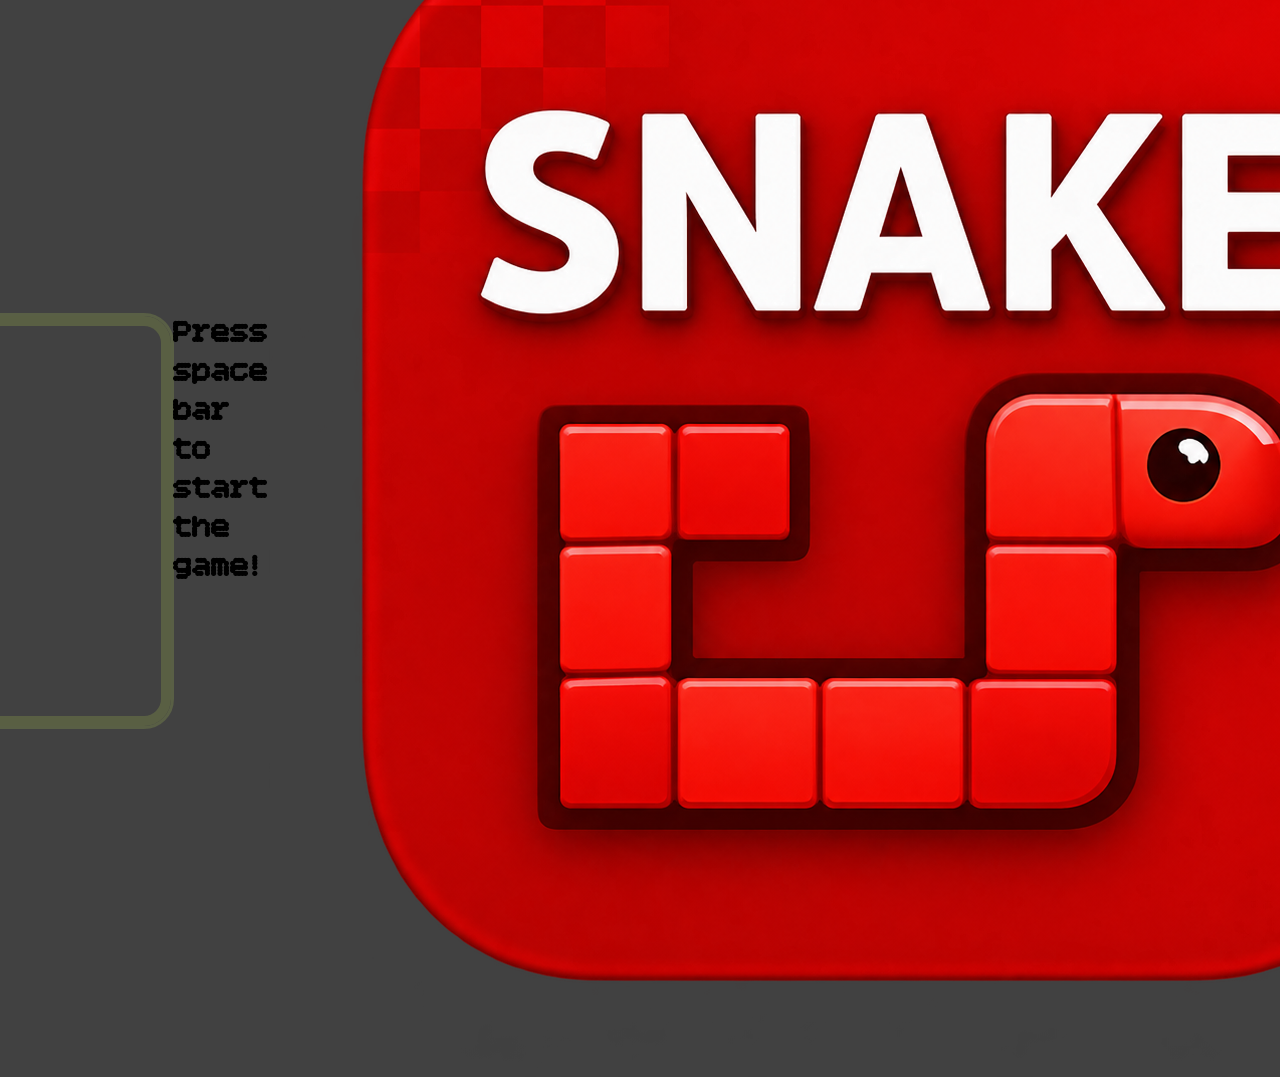
==== Index.html @ abd5c727 "Rename index.html to Index.html" ====
<!DOCTYPE html>
<html lang="en">
<head>
    <meta charset="UTF-8">
    <meta name="viewport" content="width=device-width, initial-scale=1.0">
    <title>Snakey</title>
    <link rel="stylesheet" href="snakey.css">
    <script src="snakey.js" defer></script>
    <link rel="icon" href="Images/Glossy Red Snake Game Icon.png">
</head>
    <body>
        <div>
            <div class="scores">
                <h1 id="score">000</h1>
                <h1 id="highscore">000</h1>
            </div>
            <div class="game-border-1">
                <div class="game-border-2">
                    <div class="game-border-3">
                        <div id="game-board"></div>
                    </div>
                </div>
            </div>
        </div>
        <h1 id="instruction">Press space bar to start the game!</h1>
        <img src="Images/Glossy Red Snake Game Icon.png" alt="snake-logo">
 </body>
</html>
---- snakey.css ----
@import url('https://fonts.googleapis.com/css2?family=Bitcount+Single:wght@100..900&display=swap');

body{
    display: flex;
    align-items: center;
    justify-content: center;
    height: 100vh;
    margin: 0;
    font-family: 'Bitcount Single', monospace;
}
body, .snake{
    background-color: #414141
}
#game-board{
    border-radius: 100px;
    display: grid;
    grid-template-columns: repeat(20, 20px);
    grid-template-rows:repeat(20, 20px);
    margin:5px;
}
.game-border-1{
    border: #595f45 solid 3px;
    border-radius: 30px;
    box-shadow: inset 0 0 0 10px #595f43;
}
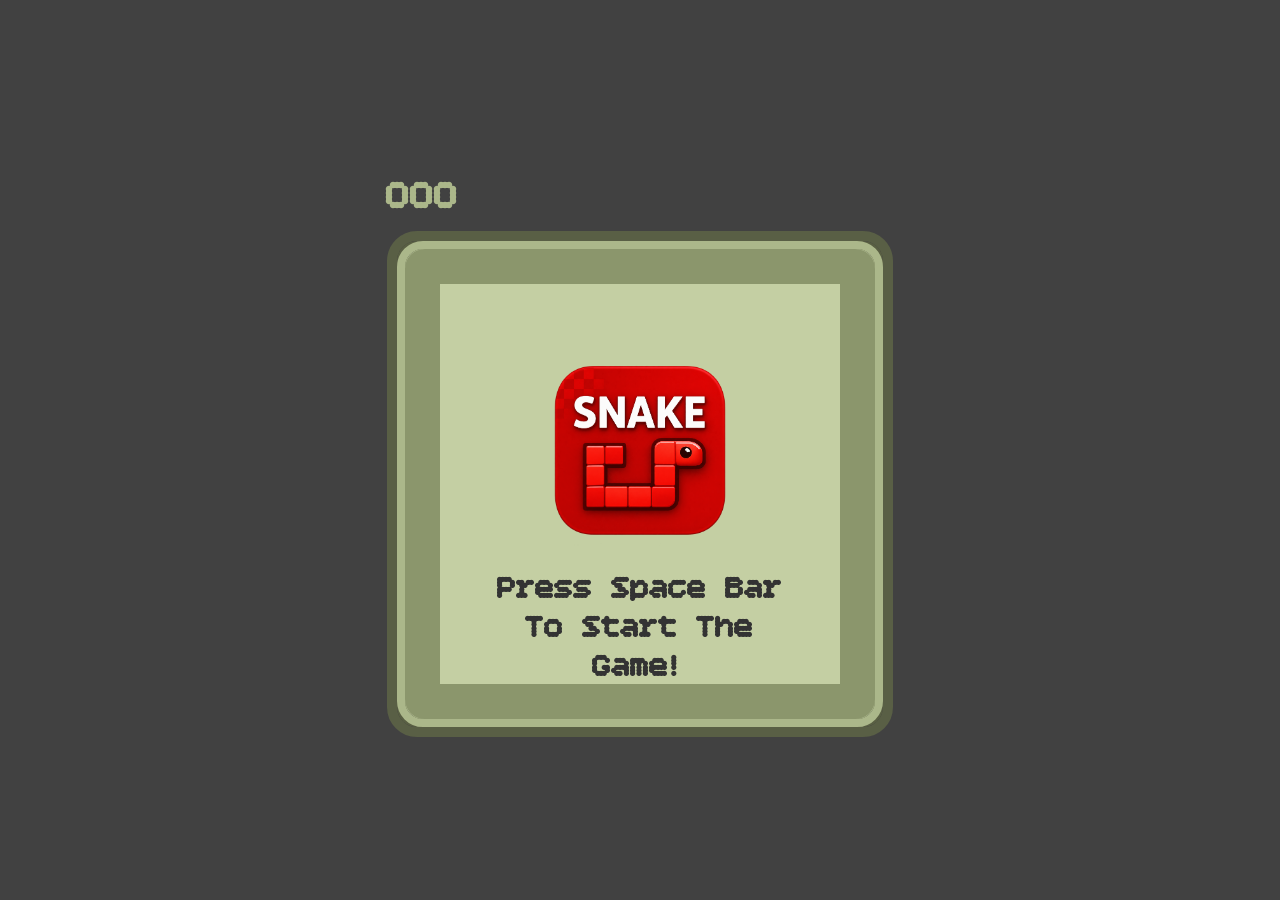
==== commit dc8a3a98: "styling" ====
--- a/Index.html
+++ b/Index.html
@@ -23,6 +23,6 @@
             </div>
         </div>
         <h1 id="instruction">Press space bar to start the game!</h1>
-        <img src="Images/Glossy Red Snake Game Icon.png" alt="snake-logo">
+      <img id="logo" src="Images/Glossy Red Snake Game Icon.png" alt="snake-logo">
  </body>
 </html>
--- a/snakey.css
+++ b/snakey.css
@@ -19,7 +19,58 @@
     margin:5px;
 }
 .game-border-1{
-    border: #595f45 solid 3px;
+    border: #595f45 solid 10px;
     border-radius: 30px;
     box-shadow: inset 0 0 0 10px #595f43;
+}
+.game-border-2{
+    border: #abb78a solid 8px;
+    border-radius: 26px;
+    box-shadow: inset 0 0 0 10px #abb78a;
+}
+.game-border-3{
+    border: #8b966c solid 30px;
+    border-radius: 20px;
+    box-shadow: inset 0 0 0 5px #8b966c;
+}
+#instruction{
+    position: absolute;
+    top: 60%;
+    color: #333;
+    width: 300px;
+    text-align: center;
+    text-transform: capitalize;
+    padding: 30px;
+    margin: 0;
+}
+.scores{
+    display: flex;
+    justify-content: space-between;
+}
+#score{
+    color:#abb78a;
+}
+#score, #highscore{
+    font-size: 40px;
+    font-weight: border;
+    margin: 10px 0;
+}
+#highscore{
+    color: #d8ddca;
+    display: none;
+}
+.game-border-3, #logo{
+    background-color: #c4cfa3;
+}
+.snake{
+    border: #5a5a5a 1px dotted;
+}
+.food{
+    background-color: #dedede;
+    border: #999 5px solid;
+}
+#logo{
+    position: absolute;
+    height:200px;
+    width: 200px;
 }
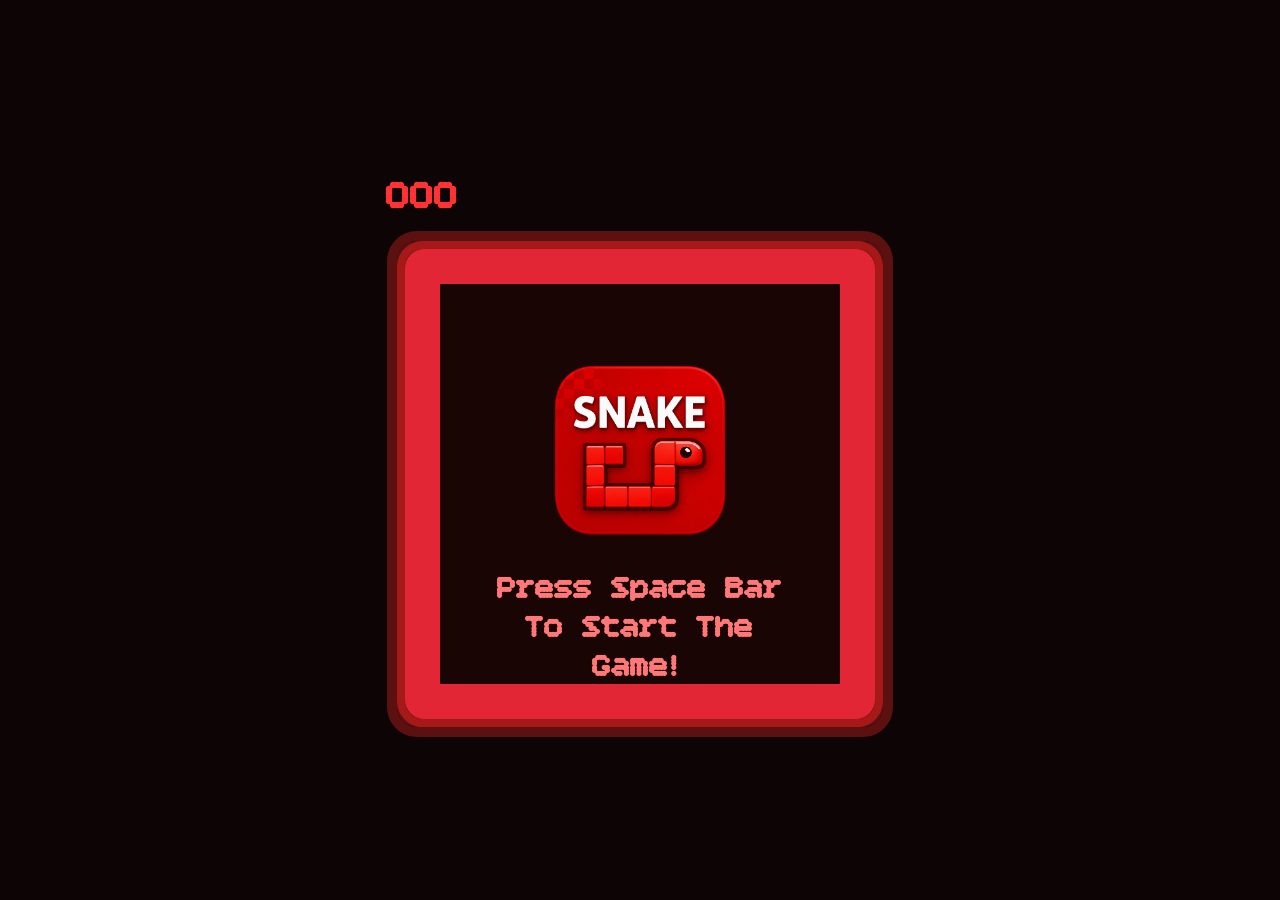
==== commit 494f6e96: "more functionality woooo" ====
--- a/Index.html
+++ b/Index.html
@@ -22,7 +22,7 @@
                 </div>
             </div>
         </div>
-        <h1 id="instruction">Press space bar to start the game!</h1>
+       <h1 id="instruction">Press space bar to start the game!</h1>
       <img id="logo" src="Images/Glossy Red Snake Game Icon.png" alt="snake-logo">
  </body>
 </html>
--- a/snakey.css
+++ b/snakey.css
@@ -7,9 +7,10 @@
     height: 100vh;
     margin: 0;
     font-family: 'Bitcount Single', monospace;
+    background-color: #0d0505;
 }
 body, .snake{
-    background-color: #414141
+    background-color: #0d0505;
 }
 #game-board{
     border-radius: 100px;
@@ -19,24 +20,24 @@
     margin:5px;
 }
 .game-border-1{
-    border: #595f45 solid 10px;
+    border: #5c1010 solid 10px;
     border-radius: 30px;
-    box-shadow: inset 0 0 0 10px #595f43;
+    box-shadow: inset 0 0 0 10px #5c1010;
 }
 .game-border-2{
-    border: #abb78a solid 8px;
+    border: #a61919 solid 8px;
     border-radius: 26px;
-    box-shadow: inset 0 0 0 10px #abb78a;
+    box-shadow: inset 0 0 0 10px #a61919;
 }
 .game-border-3{
-    border: #8b966c solid 30px;
+    border: #e32636 solid 30px;
     border-radius: 20px;
-    box-shadow: inset 0 0 0 5px #8b966c;
+    box-shadow: inset 0 0 0 5px #e32636;
 }
 #instruction{
     position: absolute;
     top: 60%;
-    color: #333;
+    color: #ff7777;
     width: 300px;
     text-align: center;
     text-transform: capitalize;
@@ -48,7 +49,7 @@
     justify-content: space-between;
 }
 #score{
-    color:#abb78a;
+    color:#ff3333;
 }
 #score, #highscore{
     font-size: 40px;
@@ -56,18 +57,19 @@
     margin: 10px 0;
 }
 #highscore{
-    color: #d8ddca;
+    color: #ff9999;
     display: none;
 }
 .game-border-3, #logo{
-    background-color: #c4cfa3;
+    background-color: #1a0505;
 }
 .snake{
-    border: #5a5a5a 1px dotted;
+    border: #ff7777 1px dotted;
+    box-shadow: 0 0 8px #ff0000;
 }
 .food{
     background-color: #dedede;
-    border: #999 5px solid;
+    border: #ff2020 5px solid;
 }
 #logo{
     position: absolute;
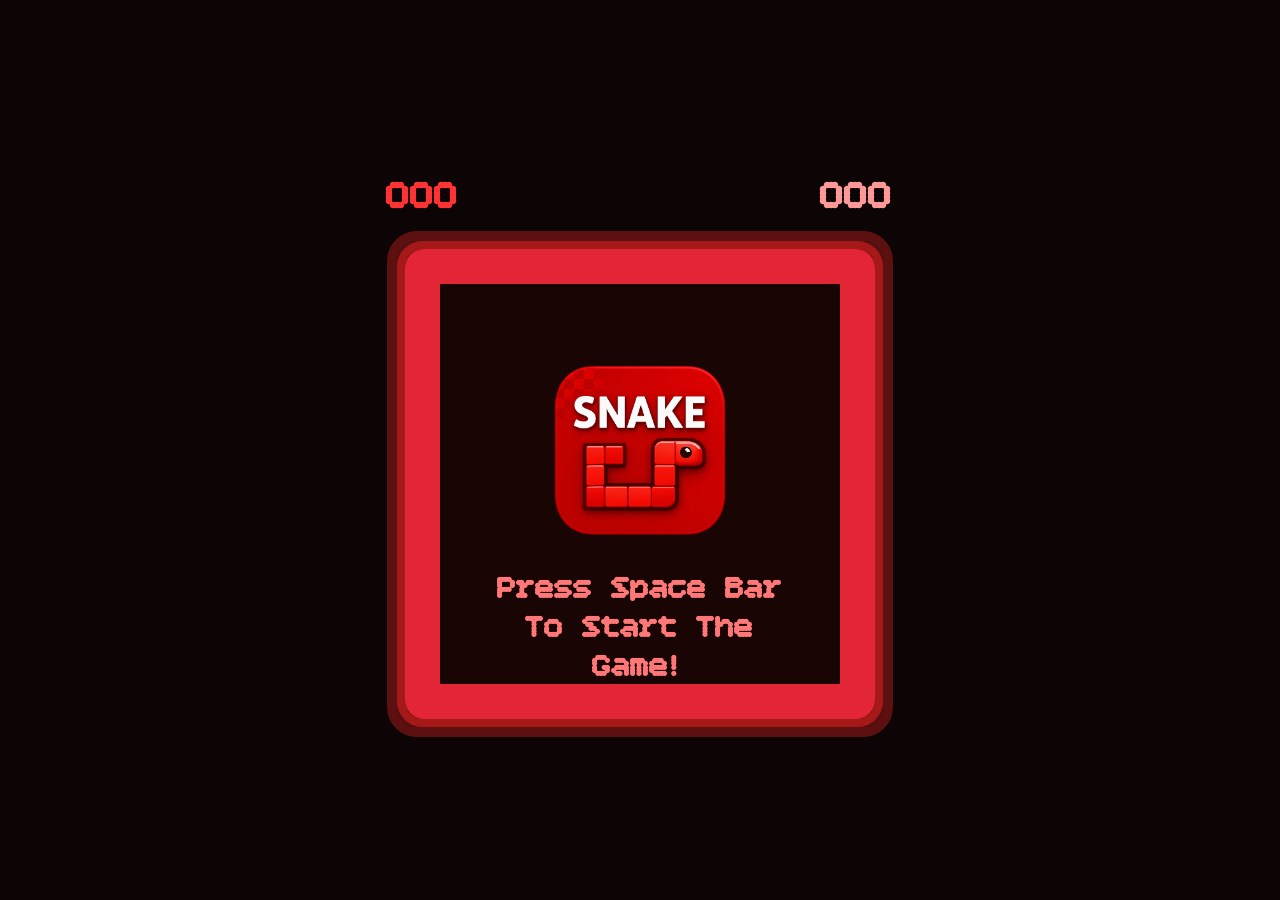
==== commit 10128883: "almost done" ====
--- a/Index.html
+++ b/Index.html
@@ -22,7 +22,7 @@
                 </div>
             </div>
         </div>
-       <h1 id="instruction">Press space bar to start the game!</h1>
+      <h1 id="instruction">Press space bar to start the game!</h1>
       <img id="logo" src="Images/Glossy Red Snake Game Icon.png" alt="snake-logo">
  </body>
 </html>
--- a/snakey.css
+++ b/snakey.css
@@ -58,7 +58,6 @@
 }
 #highscore{
     color: #ff9999;
-    display: none;
 }
 .game-border-3, #logo{
     background-color: #1a0505;
